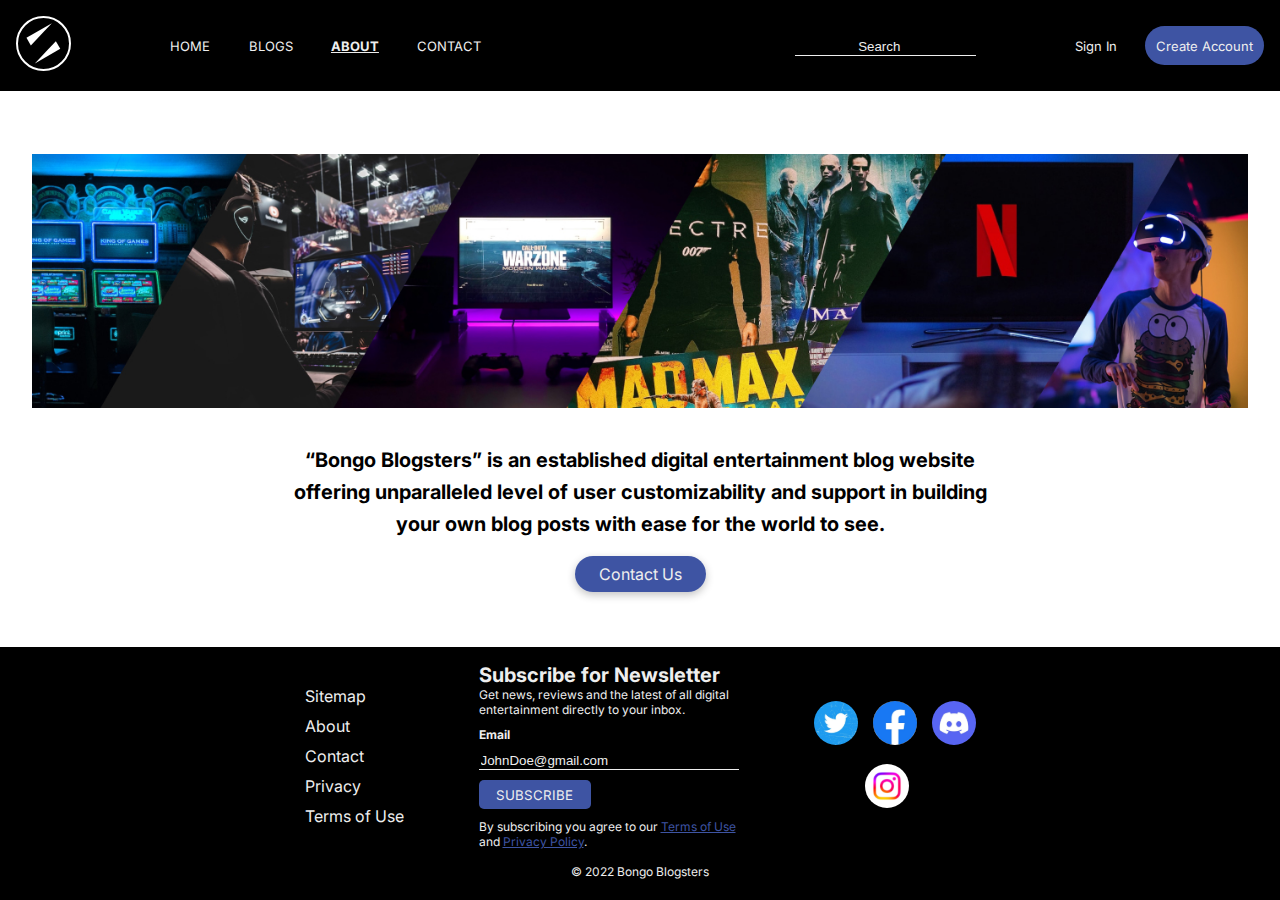
==== about.html @ 2dba524f "commit" ====
<!DOCTYPE html>
<html lang="en">

<head>
    <meta charset="UTF-8">
    <meta http-equiv="X-UA-Compatible" content="IE=edge">
    <meta name="viewport" content="width=device-width, initial-scale=1.0">
    <script src="https://kit.fontawesome.com/e338dcafec.js" crossorigin="anonymous"></script>
    <link rel="preconnect" href="https://fonts.googleapis.com">
    <link rel="preconnect" href="https://fonts.gstatic.com" crossorigin>
    <link href="https://fonts.googleapis.com/css2?family=Inter&family=Roboto&display=swap" rel="stylesheet">
    <link rel="stylesheet" href="css/utility.css">
    <link rel="stylesheet" href="css/globalStyles.css">
    <link rel="stylesheet" href="css/about.css">
    <title></title>
    <!-- Hotjar Tracking Code for https://gifted-engelbart-293066.netlify.app -->
    <script>
        (function (h, o, t, j, a, r) {
            h.hj = h.hj || function () { (h.hj.q = h.hj.q || []).push(arguments) };
            h._hjSettings = { hjid: 3154711, hjsv: 6 };
            a = o.getElementsByTagName('head')[0];
            r = o.createElement('script'); r.async = 1;
            r.src = t + h._hjSettings.hjid + j + h._hjSettings.hjsv;
            a.appendChild(r);
        })(window, document, 'https://static.hotjar.com/c/hotjar-', '.js?sv=');
    </script>
</head>

<body>

    <header>
        <nav>
            <div class="navContainer-wrapper flex-horiz">
                <div class="logo-menu-wrapper flex-horiz">
                    <div class="logo">
                        <a href="#"><img src="/assets/images/logo.svg" alt="Website Logo"></a>
                    </div>
                    <div class="menuAnchors flex-horiz">
                        <a href="index.html">HOME</a>
                        <a href="blogList.html">BLOGS</a>
                        <a id="currentActive" href="about.html">ABOUT</a>
                        <a href="contact.html">CONTACT</a>
                    </div>
                </div>

                <div class="input-userProfile-wrapper flex-horiz">
                    <div>
                        <input type="search" name="Search" id="menu-search" placeholder="Search">
                    </div>
                    <div class="userProfile flex-horiz">
                        <a class="signIn" href="#">Sign In</a>
                        <a class="createAccountBtn" href="#">Create Account <i class="fa-regular fa-user"></i></a>
                    </div>
                </div>
            </div>
        </nav>
    </header>





    <main>
        <section class="about-wrapper flex-vert main-width">
            <div class="about-banner">
                <img src="assets/images/About Us Banner.jpg" alt="">
            </div>
            <div class="about-text-wrapper flex-vert">
                <h4>“Bongo Blogsters” is an established digital entertainment blog website offering unparalleled level
                    of user customizability and support in building your own blog posts with ease for the world to see.
                </h4>
                <div class="contactBtn">
                    <a href="contact.html">Contact Us</a>
                </div>
            </div>


        </section>
    </main>

    <footer>
        <div class="footer-wrapper flex-horiz">
            <div class="footer-links flex-vert">
                <a href="#">Sitemap</a>
                <a href="about.html">About</a>
                <a href="contact.html">Contact</a>
                <a href="#">Privacy</a>
                <a href="#">Terms of Use</a>
            </div>

            <div class="newsletter-form-container flex-vert">
                <div class="newsletter-title">
                    <h4>Subscribe for Newsletter</h4>
                    <p class="subtext">Get news, reviews and the latest of all digital entertainment directly to your
                        inbox.</p>
                </div>
                <div class="newsletter-input flex-vert">
                    <label for="emailNewsletter">Email</label>
                    <input type="email" id="emailNewsletter" placeholder="JohnDoe@gmail.com">
                    <button>SUBSCRIBE</button>
                </div>
                <p class="subtext">By subscribing you agree to our <a class="ToS" href="#">Terms of Use</a> and <a
                        class="ToS" href="#">Privacy Policy</a>.</p>
            </div>
            <div class="footer-SoMe flex-horiz">
                <a href="#"><img src="assets/images/Twitter.svg" alt=""></a>
                <a href="#"><img src="assets/images/Facebook.svg" alt=""></a>
                <a href="#"><img src="assets/images/Discord.svg" alt=""></a>
                <a href="#"><img src="assets/images/Instagram.svg" alt=""></a>
                <a href="#"><img src="assets/images/Youtube.svg" alt=""></a>
            </div>
        </div>
        <p class="subtext" style="color: var(--main-text-color); text-align: center; padding: 15px 0px 5px 0px;">© 2022
            Bongo Blogsters</p>
    </footer>
</body>

</html>
---- css/utility.css ----
/* Font */

@font-face {
    font-family: 'Inter', sans-serif;
    font-family: 'Roboto', sans-serif;
    src: url("https://fonts.googleapis.com/css2?family=Inter&family=Roboto&display=swap");
}

h1,
h2,
h3,
h4,
h5,
p {
    margin: 0;
    padding: 0;
}

h1 {
    font-size: 32px;
    font-weight: 700;
}

h2 {
    font-size: 28px;
    font-weight: 500;
}

h3 {
    font-size: 24px;
    font-weight: 700;
}

h4 {
    font-size: 20px;
}

p {
    font-size: 16px;
    font-weight: 400;
}

.tagText {
    font-size: 14px;
    font-weight: 400;
}

.subtext {
    font-size: 12px;
}


/* Flex */

.flex-horiz {
    display: flex;
}

.flex-vert {
    display: flex;
    flex-direction: column;
}

/* Size */

.main-width {
    max-width: 1440px;
}

.blogPost-width {
    max-width: 720px;
}


/* Color */

:root {
    --main-bg-color: #000;
    --main-text-color: #eee;
    --main-accent-color: #3E54A3;

    --first-tag-color: #7858A6;
    --second-tag-color: #4FA095;
    --third-tag-color: #4C0033;
    --fourth-tag-color: #A27B5C;

    --success-color: #28A745;
    --warning-color: #ffc107;
    --danger-color: #DC3545;
}
---- css/globalStyles.css ----
*,
*::after,
*::before {
    box-sizing: inherit;
    margin: 0;
}

body {
    display: flex;
    flex-direction: column;
    height: 100vh;
    font-family: "Inter", sans-serif;
}

img {
    width: 100%;
}

.searchGlass {
    color: #eee;
}

@media only screen and (min-width: 600px) {

    main {
        gap: 50px;
        padding: 2rem;
        max-width: 1440px;
        margin: auto;
    }

    /* Index */
    nav {
        padding: 1rem;
        background-color: #000;
    }

    #currentActive {
        text-decoration: underline;
        font-weight: bold;
    }

    .userProfile,
    .menuAnchors {
        gap: 1rem;
    }

    .userProfile a,
    .menuAnchors a {
        font-size: small;
        color: #eee;
        text-decoration: none;
        padding: 0.7rem;
    }

    .createAccountBtn {
        background-color: #3E54A3;
        border-radius: 3rem;
    }

    .navContainer-wrapper {
        max-width: 1440px;
        margin: auto;
        justify-content: space-between;
    }

    .logo-menu-wrapper,
    .input-userProfile-wrapper {
        align-items: center;
        gap: 5.5rem;
    }

    #menu-search {
        color: var(--main-text-color);
        background-color: #000;
        text-align: center;
        border: none;
        border-bottom: 1px solid var(--main-text-color);
    }

    #menu-search::placeholder {
        color: var(--main-text-color);
    }

    .signIn:hover,
    .createAccountBtn:hover {
        text-decoration: underline;
    }


    /* Footer */
    footer {
        padding: 1rem;
        background-color: var(--main-bg-color);
    }

    .footer-wrapper {
        margin: auto;
        max-width: 1440px;
        align-items: center;
        justify-content: center;
        flex-wrap: wrap;
        gap: 75px;
    }

    .footer-links {
        gap: 10px;
    }

    .footer-links a {
        text-decoration: none;
        color: var(--main-text-color);
    }

    .footer-SoMe {
        flex-wrap: wrap;
        justify-content: center;
        gap: 15px;
        max-width: 162px;
    }

    .newsletter-form-container {
        color: var(--main-text-color);
        max-width: 260px;
        gap: 10px;
    }

    .newsletter-input {
        gap: 10px;
    }

    .newsletter-input label {
        font-size: 12px;
        font-weight: bold;
    }

    .newsletter-input input {
        color: var(--main-text-color);
        background-color: #000;
        border: none;
        border-bottom: 1px solid var(--main-text-color);
    }

    .newsletter-input button {
        cursor: pointer;
        font-family: "Inter", sans-serif;
        max-width: 100px;
        padding: 0.4rem;
        border: none;
        border-radius: 5px;
        color: var(--main-text-color);
        background-color: var(--main-accent-color);
    }

    #emailNewsletter::placeholder {
        color: var(--main-text-color);
    }

    .ToS {
        color: var(--main-accent-color);
        text-decoration: underline;
    }

    /* Blog Post Tags */

    .blogPostTags {
        text-transform: uppercase;
        font-size: 14px;
        font-weight: 400;
        border-radius: 20px;
        text-align: center;
        width: 150px;
    }

    .News {
        background-color: var(--third-tag-color);
        color: var(--main-text-color);
    }

    .Popular {
        color: var(--main-text-color);
        background-color: var(--second-tag-color);
    }

    .Review {
        color: var(--main-text-color);
        background-color: var(--main-accent-color);
    }

    .Latest {
        color: var(--main-text-color);
        background-color: var(--first-tag-color);
    }

    #Tech,
    #Gaming,
    #Movies,
    #Tv-Series,
    #Sport {
        color: var(--main-accent-color);
        text-decoration: none;
        text-transform: uppercase
    }



}
---- css/about.css ----
.about-wrapper {
    gap: 2rem;
}

.about-text-wrapper {
    gap: 1.5rem;
    margin: auto;
    text-align: center;
    max-width: 720px;
}

.about-text-wrapper h4 {
    line-height: 2rem;
}

.contactBtn {
    margin: auto;
}

.contactBtn a {
    text-decoration: none;
    color: var(--main-text-color);
    border-radius: 4rem;
    padding: 0.5rem 1.5rem;
    background-color: var(--main-accent-color);
    box-shadow: rgba(0, 0, 0, 0.24) 0px 3px 8px;
}

.contactBtn a:hover {
    text-decoration: underline;
}
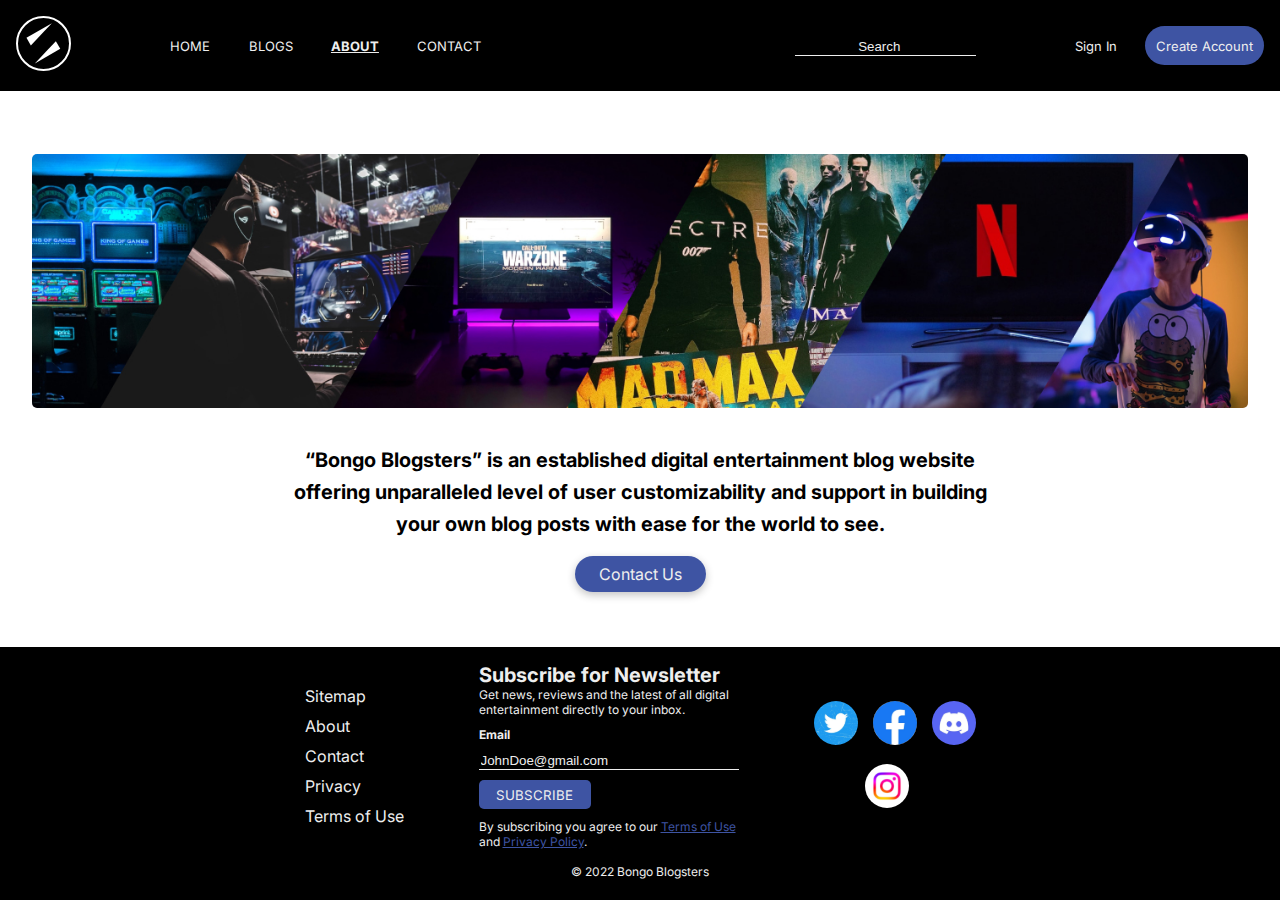
==== commit cc15f3f0: "commit" ====
--- a/about.html
+++ b/about.html
@@ -63,7 +63,7 @@
     <main>
         <section class="about-wrapper flex-vert main-width">
             <div class="about-banner">
-                <img src="assets/images/About Us Banner.jpg" alt="">
+                <img  class="aboutImage" src="assets/images/About Us Banner.jpg" alt="">
             </div>
             <div class="about-text-wrapper flex-vert">
                 <h4>“Bongo Blogsters” is an established digital entertainment blog website offering unparalleled level
@@ -96,7 +96,7 @@
                 </div>
                 <div class="newsletter-input flex-vert">
                     <label for="emailNewsletter">Email</label>
-                    <input type="email" id="emailNewsletter" placeholder="JohnDoe@gmail.com">
+                    <input type="email" id="emailNewsletter" placeholder="JohnDoe@gmail.com" required pattern="^[\w-\.]+@([\w-]+\.)+[\w-]{2,4}$">
                     <button>SUBSCRIBE</button>
                 </div>
                 <p class="subtext">By subscribing you agree to our <a class="ToS" href="#">Terms of Use</a> and <a
--- a/css/globalStyles.css
+++ b/css/globalStyles.css
@@ -202,6 +202,12 @@
         text-transform: uppercase
     }
 
-
+    #Tech:hover,
+    #Gaming:hover,
+    #Movies:hover,
+    #Tv-Series:hover,
+    #Sport:hover {
+        text-decoration: underline;
+    }
 
 }--- a/css/about.css
+++ b/css/about.css
@@ -28,4 +28,8 @@
 
 .contactBtn a:hover {
     text-decoration: underline;
+}
+
+.aboutImage{
+    border-radius: 5px;
 }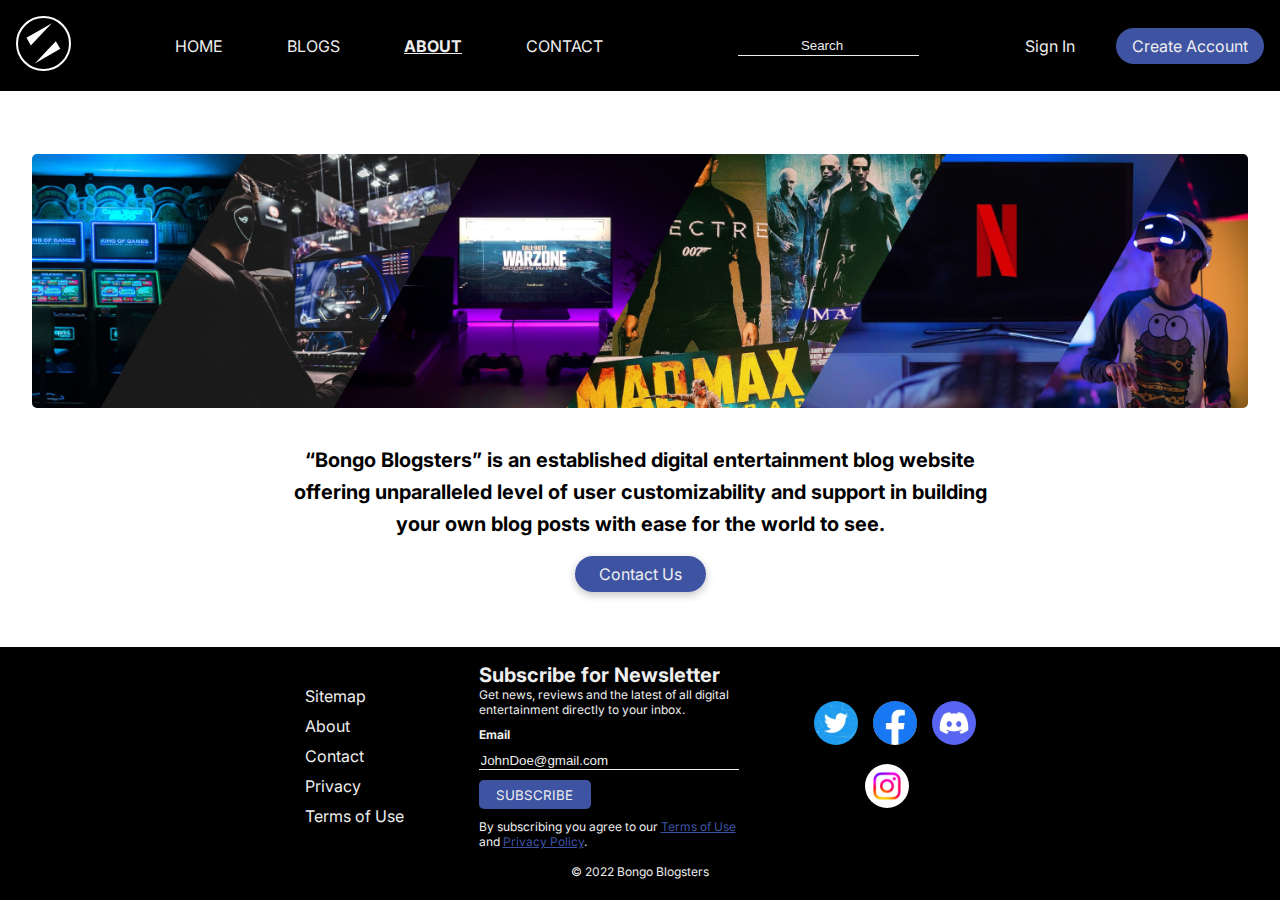
==== commit 95611849: "commit" ====
--- a/about.html
+++ b/about.html
@@ -12,7 +12,7 @@
     <link rel="stylesheet" href="css/utility.css">
     <link rel="stylesheet" href="css/globalStyles.css">
     <link rel="stylesheet" href="css/about.css">
-    <title></title>
+    <title>Bongo Bloggers | About</title>
     <!-- Hotjar Tracking Code for https://gifted-engelbart-293066.netlify.app -->
     <script>
         (function (h, o, t, j, a, r) {
@@ -30,28 +30,29 @@
 
     <header>
         <nav>
-            <div class="navContainer-wrapper flex-horiz">
-                <div class="logo-menu-wrapper flex-horiz">
-                    <div class="logo">
-                        <a href="#"><img src="/assets/images/logo.svg" alt="Website Logo"></a>
-                    </div>
-                    <div class="menuAnchors flex-horiz">
-                        <a href="index.html">HOME</a>
-                        <a href="blogList.html">BLOGS</a>
-                        <a id="currentActive" href="about.html">ABOUT</a>
-                        <a href="contact.html">CONTACT</a>
-                    </div>
+            <div class="mobileMenuContainer desktopMenuContainer flex-horiz">
+                <div class="logoMenuContainer flex-horiz">
+                    <a class="logo" href="index.html"><img src="assets/images/logo.svg" alt="Website Logo"></a>
+                    <ul class="mobileMenu desktopMenuList">
+                        <li><a class="menuItem" href="index.html">HOME</a></li>
+                        <li><a class="menuItem" href="blogList.html">BLOGS</a></li>
+                        <li><a class="menuItem" id="currentActive" href="about.html">ABOUT</a></li>
+                        <li><a class="menuItem" href="contact.html">CONTACT</a></li>
+                    </ul>
                 </div>
 
-                <div class="input-userProfile-wrapper flex-horiz">
-                    <div>
-                        <input type="search" name="Search" id="menu-search" placeholder="Search">
-                    </div>
-                    <div class="userProfile flex-horiz">
-                        <a class="signIn" href="#">Sign In</a>
-                        <a class="createAccountBtn" href="#">Create Account <i class="fa-regular fa-user"></i></a>
-                    </div>
+                <div class="utilityContainer mobileHidden flex-horiz">
+                    <input type="search" name="Search" class="searchInput" id="menu-search" placeholder="Search">
+                    <ul class="userProfile flex-horiz">
+                        <li><a class="signIn" href="#">Sign In</a></li>
+                        <li><a class="createAccountBtn" href="#">Create Account <i class="fa-regular fa-user"></i></a>
+                        </li>
+                    </ul>
                 </div>
+                <button class="hamburger desktopHidden">
+                    <i class="menuIcon fa-solid fa-bars"></i>
+                    <i class="closeIcon fa-solid fa-xmark"></i>
+                </button>
             </div>
         </nav>
     </header>
@@ -63,7 +64,7 @@
     <main>
         <section class="about-wrapper flex-vert main-width">
             <div class="about-banner">
-                <img  class="aboutImage" src="assets/images/About Us Banner.jpg" alt="">
+                <img class="aboutImage" src="assets/images/About Us Banner.jpg" alt="">
             </div>
             <div class="about-text-wrapper flex-vert">
                 <h4>“Bongo Blogsters” is an established digital entertainment blog website offering unparalleled level
@@ -96,7 +97,8 @@
                 </div>
                 <div class="newsletter-input flex-vert">
                     <label for="emailNewsletter">Email</label>
-                    <input type="email" id="emailNewsletter" placeholder="JohnDoe@gmail.com" required pattern="^[\w-\.]+@([\w-]+\.)+[\w-]{2,4}$">
+                    <input type="email" id="emailNewsletter" placeholder="JohnDoe@gmail.com" required
+                        pattern="^[\w-\.]+@([\w-]+\.)+[\w-]{2,4}$">
                     <button>SUBSCRIBE</button>
                 </div>
                 <p class="subtext">By subscribing you agree to our <a class="ToS" href="#">Terms of Use</a> and <a
@@ -113,6 +115,9 @@
         <p class="subtext" style="color: var(--main-text-color); text-align: center; padding: 15px 0px 5px 0px;">© 2022
             Bongo Blogsters</p>
     </footer>
+
+    <script src="js/mobileNav/mobileNav.js" type="module"></script>
 </body>
 
+
 </html>--- a/css/utility.css
+++ b/css/utility.css
@@ -1,5 +1,4 @@
 /* Font */
-
 @font-face {
     font-family: 'Inter', sans-serif;
     font-family: 'Roboto', sans-serif;
@@ -16,6 +15,9 @@
     padding: 0;
 }
 
+
+
+@media only screen and (min-width: 600px) {
 h1 {
     font-size: 32px;
     font-weight: 700;
@@ -49,9 +51,57 @@
     font-size: 12px;
 }
 
+/* Size */
+
+.main-width {
+    max-width: 1440px;
+}
+
+.blogPost-width {
+    max-width: 720px;
+}
+}
+
+
+
+@media only screen and (max-width: 599px) {
+    h1 {
+        font-size: 26px;
+        font-weight: 700;
+    }
+    
+    h2 {
+        font-size: 24px;
+        font-weight: 500;
+    }
+    
+    h3 {
+        font-size: 20px;
+        font-weight: 700;
+    }
+    
+    h4 {
+        font-size: 18px;
+    }
+    
+    p {
+        font-size: 14px;
+        font-weight: 400;
+    }
+    
+    .tagText {
+        font-size: 12px;
+        font-weight: 400;
+    }
+    
+    .subtext {
+        font-size: 10px;
+    }    
+}
+
+
 
 /* Flex */
-
 .flex-horiz {
     display: flex;
 }
@@ -61,19 +111,9 @@
     flex-direction: column;
 }
 
-/* Size */
-
-.main-width {
-    max-width: 1440px;
-}
-
-.blogPost-width {
-    max-width: 720px;
-}
 
 
 /* Color */
-
 :root {
     --main-bg-color: #000;
     --main-text-color: #eee;
@@ -87,4 +127,6 @@
     --success-color: #28A745;
     --warning-color: #ffc107;
     --danger-color: #DC3545;
-}+}
+
+
--- a/css/globalStyles.css
+++ b/css/globalStyles.css
@@ -22,6 +22,10 @@
 
 @media only screen and (min-width: 600px) {
 
+    .desktopHidden {
+        display: none;
+    }
+
     main {
         gap: 50px;
         padding: 2rem;
@@ -35,39 +39,39 @@
         background-color: #000;
     }
 
+    .desktopMenuContainer {
+        flex-wrap: wrap;
+        margin: auto;
+        max-width: 1440px;
+        align-items: center;
+        justify-content: space-between;
+    }
+
+    .logoMenuContainer {
+        gap: 4rem;
+    }
+
+    .desktopMenuList {
+        display: flex;
+        gap: 4rem;
+        align-items: center;
+        list-style: none;
+    }
+
+    .menuItem {
+        text-decoration: none;
+        color: var(--main-text-color);
+    }
+
+    .menuItem:hover {
+        color: var(--main-text-color);
+        text-decoration: underline;
+        font-weight: bold;
+    }
+
     #currentActive {
         text-decoration: underline;
         font-weight: bold;
-    }
-
-    .userProfile,
-    .menuAnchors {
-        gap: 1rem;
-    }
-
-    .userProfile a,
-    .menuAnchors a {
-        font-size: small;
-        color: #eee;
-        text-decoration: none;
-        padding: 0.7rem;
-    }
-
-    .createAccountBtn {
-        background-color: #3E54A3;
-        border-radius: 3rem;
-    }
-
-    .navContainer-wrapper {
-        max-width: 1440px;
-        margin: auto;
-        justify-content: space-between;
-    }
-
-    .logo-menu-wrapper,
-    .input-userProfile-wrapper {
-        align-items: center;
-        gap: 5.5rem;
     }
 
     #menu-search {
@@ -82,10 +86,31 @@
         color: var(--main-text-color);
     }
 
+    .utilityContainer {
+        gap: 50px;
+    }
+
+    .userProfile {
+        gap: 25px;
+    }
+
+    .signIn,
+    .createAccountBtn {
+        padding: 0.5rem 1rem;
+        color: var(--main-text-color);
+        text-decoration: none;
+    }
+
     .signIn:hover,
     .createAccountBtn:hover {
         text-decoration: underline;
     }
+
+    .createAccountBtn {
+        background-color: #3E54A3;
+        border-radius: 3rem;
+    }
+
 
 
     /* Footer */
@@ -172,42 +197,310 @@
         width: 150px;
     }
 
-    .News {
-        background-color: var(--third-tag-color);
-        color: var(--main-text-color);
-    }
-
-    .Popular {
-        color: var(--main-text-color);
-        background-color: var(--second-tag-color);
-    }
-
-    .Review {
+
+    /* Loading */
+    .loaderContainer {
+        background-color: #fff;
+        display: inline-block;
+        position: relative;
+        width: 80px;
+        height: 80px;
+    }
+
+    .loaderContainer div {
+        box-sizing: border-box;
+        display: block;
+        position: absolute;
+        width: 64px;
+        height: 64px;
+        margin: 8px;
+        border: 8px solid #fff;
+        border-radius: 50%;
+        animation: loaderContainer 1.2s cubic-bezier(0.5, 0, 0.5, 1) infinite;
+        border-color: var(--main-accent-color) transparent transparent transparent;
+    }
+
+    .loaderContainer div:nth-child(1) {
+        animation-delay: -0.45s;
+    }
+
+    .loaderContainer div:nth-child(2) {
+        animation-delay: -0.3s;
+    }
+
+    .loaderContainer div:nth-child(3) {
+        animation-delay: -0.15s;
+    }
+
+    @keyframes loaderContainer {
+        0% {
+            transform: rotate(0deg);
+        }
+
+        100% {
+            transform: rotate(360deg);
+        }
+    }
+
+}
+
+
+
+
+
+@media only screen and (max-width: 599px) {
+
+    .mobileHidden {
+        display: none;
+    }
+
+    body {
+        gap: 70px;
+    }
+
+    main {
+        gap: 50px;
+        padding: 0.6rem;
+    }
+
+    /* Index */
+    nav {
+        position: fixed;
+        height: 70px;
+        width: 100%;
+        z-index: 100;
+        background-color: #000;
+    }
+
+
+
+    .logo {
+        position: fixed;
+        left: 1rem;
+        top: 1rem;
+        max-width: 36px;
+    }
+
+    .searchInput {
+        display: none;
+    }
+
+    #currentActive {
+        text-decoration: underline;
+        font-weight: bold;
+    }
+
+    .menuItem {
+        text-decoration: none;
+        color: var(--main-text-color);
+    }
+
+    .hamburger {
+        position: fixed;
+        z-index: 100;
+        top: 1rem;
+        right: 1rem;
+        padding: 0.7rem;
+        border: var(--main-text-color) solid 1px;
+        background: black;
+        cursor: pointer;
+        color: var(--main-text-color);
+    }
+
+    .closeIcon {
+        display: none;
+    }
+
+    .mobileMenu {
+        display: flex;
+        flex-direction: column;
+        position: fixed;
+        transform: translateY(-100%);
+        transition: 0.2s;
+        top: 0;
+        left: 0;
+        right: 0;
+        bottom: 0;
+        z-index: 99;
+        background: var(--main-bg-color);
+        color: var(--main-text-color);
+        list-style: none;
+        padding-top: 4rem;
+        gap: 1.5rem;
+    }
+
+    .showMenu {
+        transform: translateY(0);
+    }
+
+    /* Footer */
+    footer {
+        padding: 1rem;
+        background-color: var(--main-bg-color);
+    }
+
+    .footer-wrapper {
+        margin: auto;
+        max-width: 1440px;
+        align-items: center;
+        justify-content: center;
+        flex-wrap: wrap;
+        gap: 75px;
+    }
+
+    .footer-links {
+        gap: 10px;
+    }
+
+    .footer-links a {
+        text-decoration: none;
+        color: var(--main-text-color);
+    }
+
+    .footer-SoMe {
+        flex-wrap: wrap;
+        justify-content: center;
+        gap: 15px;
+        max-width: 162px;
+    }
+
+    .newsletter-form-container {
+        color: var(--main-text-color);
+        max-width: 260px;
+        gap: 10px;
+    }
+
+    .newsletter-input {
+        gap: 10px;
+    }
+
+    .newsletter-input label {
+        font-size: 12px;
+        font-weight: bold;
+    }
+
+    .newsletter-input input {
+        color: var(--main-text-color);
+        background-color: #000;
+        border: none;
+        border-bottom: 1px solid var(--main-text-color);
+    }
+
+    .newsletter-input button {
+        cursor: pointer;
+        font-family: "Inter", sans-serif;
+        max-width: 100px;
+        padding: 0.4rem;
+        border: none;
+        border-radius: 5px;
         color: var(--main-text-color);
         background-color: var(--main-accent-color);
     }
 
-    .Latest {
-        color: var(--main-text-color);
-        background-color: var(--first-tag-color);
-    }
-
-    #Tech,
-    #Gaming,
-    #Movies,
-    #Tv-Series,
-    #Sport {
+    #emailNewsletter::placeholder {
+        color: var(--main-text-color);
+    }
+
+    .ToS {
         color: var(--main-accent-color);
-        text-decoration: none;
-        text-transform: uppercase
-    }
-
-    #Tech:hover,
-    #Gaming:hover,
-    #Movies:hover,
-    #Tv-Series:hover,
-    #Sport:hover {
         text-decoration: underline;
     }
 
+
+    /* Blog Post Tags */
+    .blogPostTags {
+        text-transform: uppercase;
+        font-size: 10px;
+        font-weight: 400;
+        border-radius: 20px;
+        text-align: center;
+        width: 100px;
+    }
+
+
+    /* Loading */
+    .loaderContainer {
+        margin: auto;
+        background-color: #fff;
+        display: inline-block;
+        position: relative;
+        width: 80px;
+        height: 80px;
+    }
+
+    .loaderContainer div {
+        box-sizing: border-box;
+        display: block;
+        position: absolute;
+        width: 64px;
+        height: 64px;
+        margin: 8px;
+        border: 8px solid #fff;
+        border-radius: 50%;
+        animation: loaderContainer 1.2s cubic-bezier(0.5, 0, 0.5, 1) infinite;
+        border-color: var(--main-accent-color) transparent transparent transparent;
+    }
+
+    .loaderContainer div:nth-child(1) {
+        animation-delay: -0.45s;
+    }
+
+    .loaderContainer div:nth-child(2) {
+        animation-delay: -0.3s;
+    }
+
+    .loaderContainer div:nth-child(3) {
+        animation-delay: -0.15s;
+    }
+
+    @keyframes loaderContainer {
+        0% {
+            transform: rotate(0deg);
+        }
+
+        100% {
+            transform: rotate(360deg);
+        }
+    }
+
+}
+
+
+/* Blog Post Tags */
+.News {
+    background-color: var(--third-tag-color);
+    color: var(--main-text-color);
+}
+
+.Popular {
+    color: var(--main-text-color);
+    background-color: var(--second-tag-color);
+}
+
+.Review {
+    color: var(--main-text-color);
+    background-color: var(--main-accent-color);
+}
+
+.Latest {
+    color: var(--main-text-color);
+    background-color: var(--first-tag-color);
+}
+
+#Tech,
+#Gaming,
+#Movies,
+#Tv-Series,
+#Sport {
+    color: var(--main-accent-color);
+    text-decoration: none;
+    text-transform: uppercase
+}
+
+#Tech:hover,
+#Gaming:hover,
+#Movies:hover,
+#Tv-Series:hover,
+#Sport:hover {
+    text-decoration: underline;
 }--- a/css/about.css
+++ b/css/about.css
@@ -30,6 +30,13 @@
     text-decoration: underline;
 }
 
-.aboutImage{
+.aboutImage {
     border-radius: 5px;
+}
+
+
+
+
+@media only screen and (max-width: 599px) {
+    
 }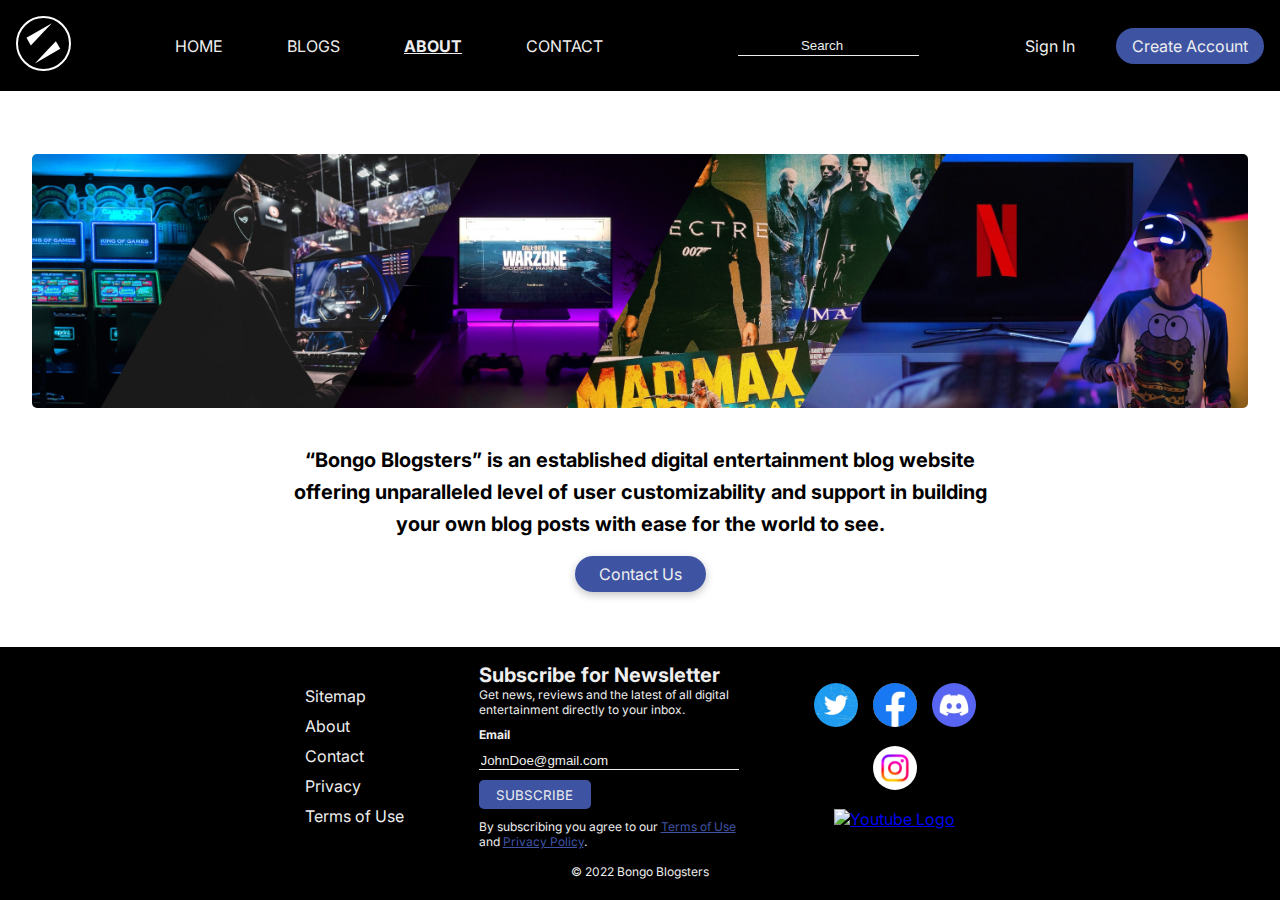
==== commit 99219747: "commit" ====
--- a/about.html
+++ b/about.html
@@ -13,6 +13,7 @@
     <link rel="stylesheet" href="css/globalStyles.css">
     <link rel="stylesheet" href="css/about.css">
     <title>Bongo Bloggers | About</title>
+    <link rel="icon" type="image/x-icon" href="assets/images/favicon.ico">
     <!-- Hotjar Tracking Code for https://gifted-engelbart-293066.netlify.app -->
     <script>
         (function (h, o, t, j, a, r) {
@@ -32,7 +33,7 @@
         <nav>
             <div class="mobileMenuContainer desktopMenuContainer flex-horiz">
                 <div class="logoMenuContainer flex-horiz">
-                    <a class="logo" href="index.html"><img src="assets/images/logo.svg" alt="Website Logo"></a>
+                    <a class="logo" href="index.html"><img src="assets/images/logo.svg" alt="Bongo Bloggers Logo"></a>
                     <ul class="mobileMenu desktopMenuList">
                         <li><a class="menuItem" href="index.html">HOME</a></li>
                         <li><a class="menuItem" href="blogList.html">BLOGS</a></li>
@@ -64,7 +65,7 @@
     <main>
         <section class="about-wrapper flex-vert main-width">
             <div class="about-banner">
-                <img class="aboutImage" src="assets/images/About Us Banner.jpg" alt="">
+                <img class="aboutImage" src="assets/images/About Us Banner.jpg" alt="About banner consistent of several images put together.">
             </div>
             <div class="about-text-wrapper flex-vert">
                 <h4>“Bongo Blogsters” is an established digital entertainment blog website offering unparalleled level
@@ -105,11 +106,11 @@
                         class="ToS" href="#">Privacy Policy</a>.</p>
             </div>
             <div class="footer-SoMe flex-horiz">
-                <a href="#"><img src="assets/images/Twitter.svg" alt=""></a>
-                <a href="#"><img src="assets/images/Facebook.svg" alt=""></a>
-                <a href="#"><img src="assets/images/Discord.svg" alt=""></a>
-                <a href="#"><img src="assets/images/Instagram.svg" alt=""></a>
-                <a href="#"><img src="assets/images/Youtube.svg" alt=""></a>
+                <a href="#"><img src="assets/images/Twitter.svg" alt="Twitter Logo"></a>
+                <a href="#"><img src="assets/images/Facebook.svg" alt="Facebook Logo"></a>
+                <a href="#"><img src="assets/images/Discord.svg" alt="Discord Logo"></a>
+                <a href="#"><img src="assets/images/Instagram.svg" alt="Instagram Logo"></a>
+                <a href="#"><img src="assets/images/Youtube.svg" alt="Youtube Logo"></a>
             </div>
         </div>
         <p class="subtext" style="color: var(--main-text-color); text-align: center; padding: 15px 0px 5px 0px;">© 2022
--- a/css/globalStyles.css
+++ b/css/globalStyles.css
@@ -20,7 +20,37 @@
     color: #eee;
 }
 
+
 @media only screen and (min-width: 600px) {
+
+    .errorDisplayContainer {
+        gap: 2rem;
+        max-width: 500px;
+        padding: 2rem 4rem;
+        box-shadow: rgba(0, 0, 0, 0.24) 0px 3px 8px;
+    }
+
+    .warningIcon {
+        text-align: center;
+        font-size: 5rem;
+        color: var(--warning-color);
+    }
+
+    .errorDisplayRefreshBtn {
+        font-size: 16px;
+        border: none;
+        color: var(--main-text-color);
+        border-radius: 2rem;
+        background-color: var(--main-accent-color);
+        padding: 1rem;
+        text-align: center;
+        box-shadow: rgba(0, 0, 0, 0.24) 0px 3px 8px;
+    }
+
+    .errorDisplayRefreshBtn:active {
+        box-shadow: rgba(50, 50, 93, 0.25) 0px 30px 60px -12px inset, rgba(0, 0, 0, 0.3) 0px 18px 36px -18px inset;
+    }
+
 
     .desktopHidden {
         display: none;
@@ -249,6 +279,31 @@
 
 
 @media only screen and (max-width: 599px) {
+
+    .errorDisplayContainer {
+        gap: 1rem;
+        padding: 1rem;
+        box-shadow: rgba(0, 0, 0, 0.24) 0px 3px 8px;
+    }
+
+    .warningIcon {
+        text-align: center;
+        font-size: 2rem;
+        color: var(--warning-color);
+    }
+
+    .errorDisplayRefreshBtn {
+        font-size: 1rem;
+        border: none;
+        color: var(--main-text-color);
+        border-radius: 2rem;
+        background-color: var(--main-accent-color);
+        padding: 0.7rem;
+        text-align: center;
+        box-shadow: rgba(0, 0, 0, 0.24) 0px 3px 8px;
+    }
+
+
 
     .mobileHidden {
         display: none;
